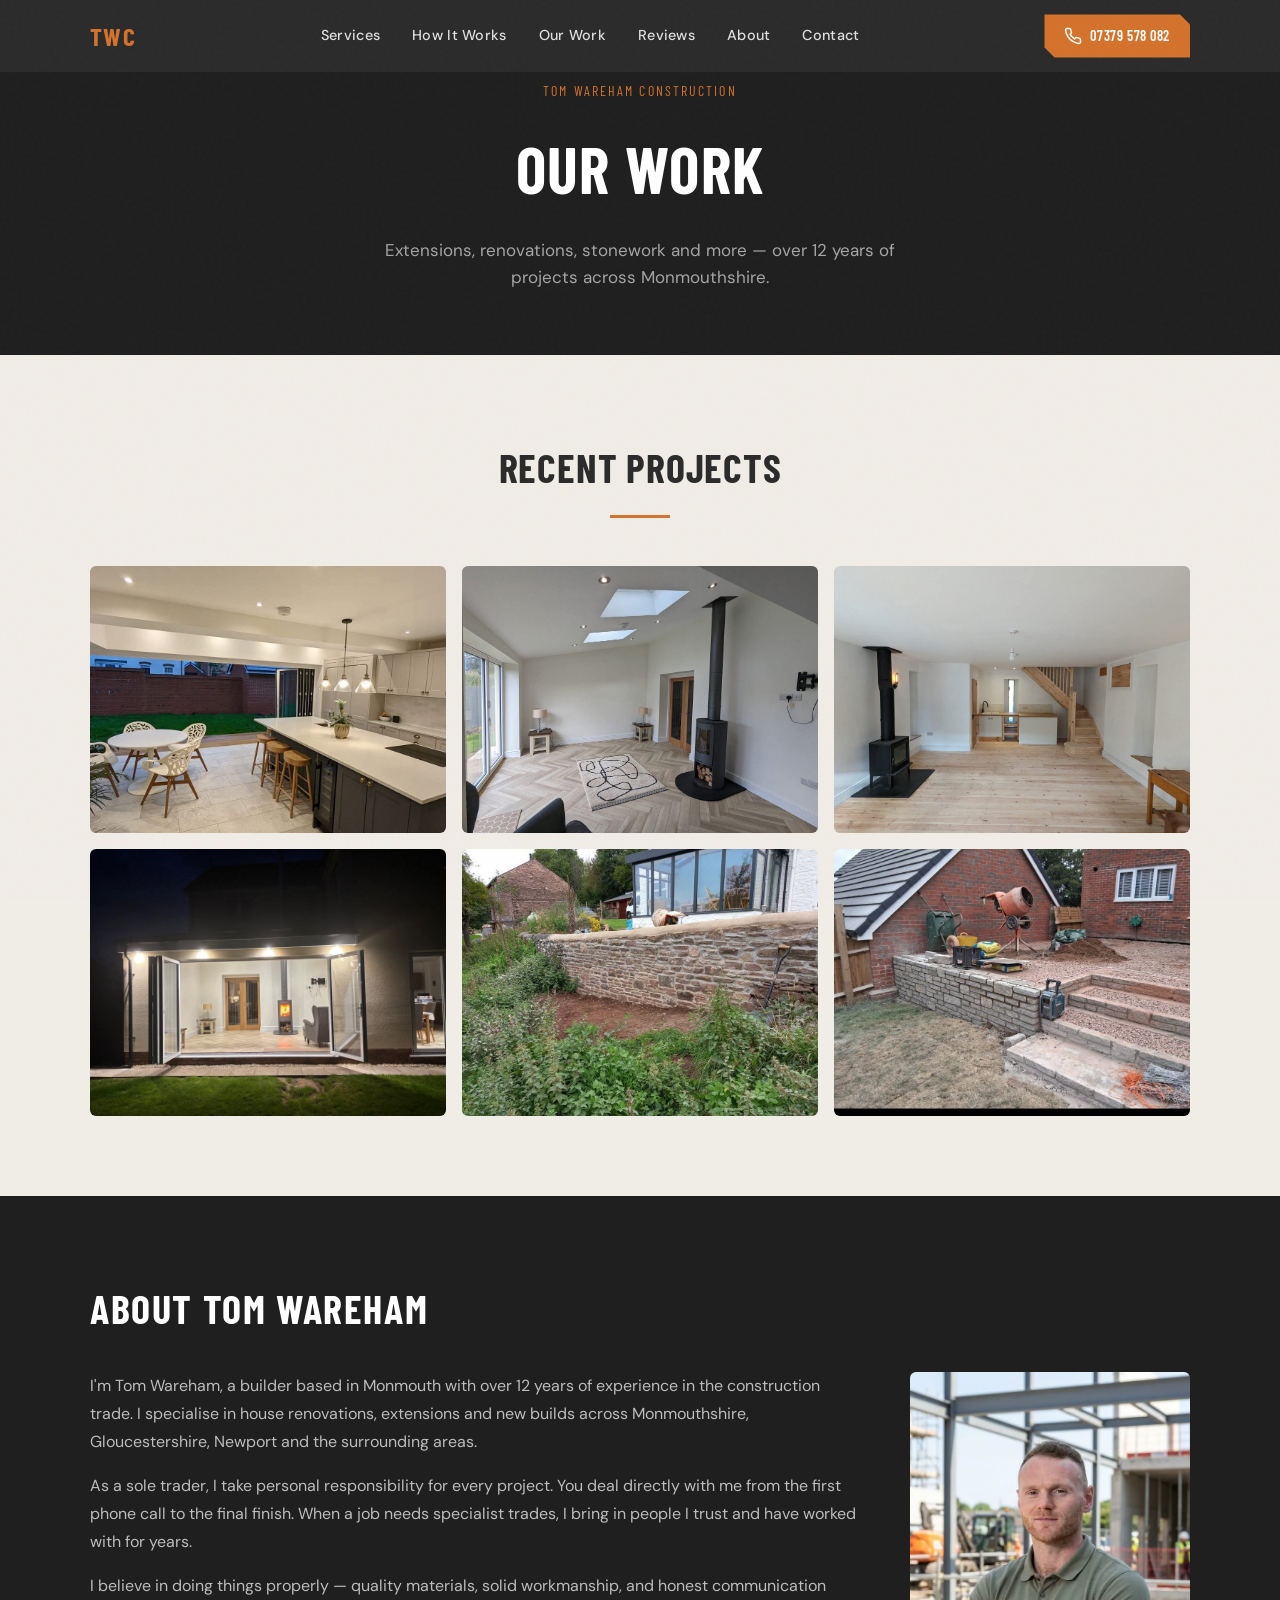
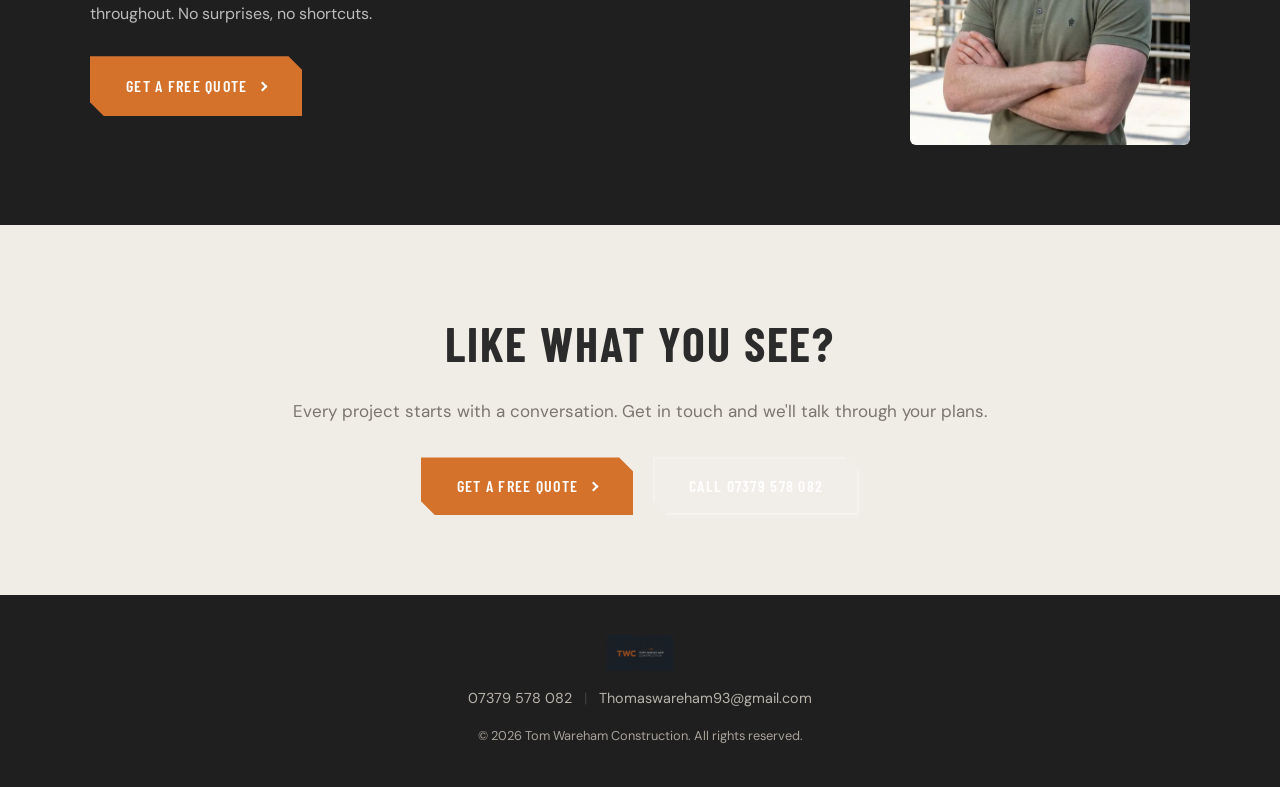
==== portfolio.html @ 6ec99a80 "Sync from monorepo: anchor scroll offset, WebP logo, portfolio + thanks pages Includes: - scroll-mar" ====
<!DOCTYPE html>
<html lang="en-GB">
<head>
    <meta charset="UTF-8">
    <meta name="viewport" content="width=device-width, initial-scale=1.0">
    <meta name="description" content="Portfolio of completed projects by Tom Wareham Construction — house extensions, renovations, stonework, tiling and more in Monmouthshire & Gloucestershire.">
    <title>Portfolio | Extensions & Renovations | Tom Wareham Construction</title>
    <link rel="icon" type="image/svg+xml" href="assets/images/favicon.svg" />

    <link rel="canonical" href="https://tomwarehamconstruction.co.uk/portfolio.html">

    <meta property="og:type" content="website">
    <meta property="og:title" content="Portfolio | Tom Wareham Construction — Builder in Monmouth">
    <meta property="og:description" content="House extensions, renovations, stonework and more. Based in Monmouth, covering Monmouthshire, Gloucestershire & Newport.">
    <meta property="og:image" content="https://tomwarehamconstruction.co.uk/assets/images/portfolio/kitchen-extension-bifolds.jpeg">
    <meta property="og:url" content="https://tomwarehamconstruction.co.uk/portfolio.html">
    <meta property="og:locale" content="en_GB">
    <meta property="og:site_name" content="Tom Wareham Construction">

    <meta name="twitter:card" content="summary_large_image">
    <meta name="twitter:title" content="Portfolio | Tom Wareham Construction — Builder in Monmouth">
    <meta name="twitter:description" content="House extensions, renovations, stonework and more across Monmouthshire & Gloucestershire.">
    <meta name="twitter:image" content="https://tomwarehamconstruction.co.uk/assets/images/portfolio/kitchen-extension-bifolds.jpeg">

    <script type="application/ld+json">
    {
        "@context": "https://schema.org",
        "@type": "GeneralContractor",
        "name": "Tom Wareham Construction",
        "url": "https://tomwarehamconstruction.co.uk",
        "telephone": "+447379578082",
        "address": {
            "@type": "PostalAddress",
            "addressLocality": "Monmouth",
            "addressRegion": "Wales",
            "addressCountry": "GB"
        }
    }
    </script>

    <link rel="preconnect" href="https://fonts.googleapis.com">
    <link rel="preconnect" href="https://fonts.gstatic.com" crossorigin>
    <link rel="preload" as="style" href="https://fonts.googleapis.com/css2?family=Barlow+Condensed:wght@600;700&family=DM+Sans:opsz,wght@9..40,400;9..40,500;9..40,600&display=swap">
    <link rel="stylesheet" href="https://fonts.googleapis.com/css2?family=Barlow+Condensed:wght@600;700&family=DM+Sans:opsz,wght@9..40,400;9..40,500;9..40,600&display=swap" media="print" onload="this.media='all'">
    <noscript><link rel="stylesheet" href="https://fonts.googleapis.com/css2?family=Barlow+Condensed:wght@600;700&family=DM+Sans:opsz,wght@9..40,400;9..40,500;9..40,600&display=swap"></noscript>

    <link rel="stylesheet" href="styles.css">
</head>
<body>

    <a href="#main" class="skip-link">Skip to content</a>

    <!-- ========== HEADER ========== -->
    <header class="site-header" id="top">
        <div class="container header-inner">
            <a href="index.html" class="logo">
                <span class="logo-text">TWC</span>
            </a>
            <nav class="main-nav" id="main-nav">
                <a href="index.html#services" class="nav-link">Services</a>
                <a href="index.html#how-it-works" class="nav-link">How It Works</a>
                <a href="index.html#our-work" class="nav-link">Our Work</a>
                <a href="index.html#reviews" class="nav-link">Reviews</a>
                <a href="index.html#about" class="nav-link">About</a>
                <a href="index.html#contact" class="nav-link">Contact</a>
            </nav>
            <a href="tel:07379578082" class="header-cta" aria-label="Call Tom Wareham on 07379 578 082">
                <svg class="phone-icon" viewBox="0 0 24 24" fill="none" stroke="currentColor" stroke-width="2" stroke-linecap="round" stroke-linejoin="round" aria-hidden="true"><path d="M22 16.92v3a2 2 0 0 1-2.18 2 19.79 19.79 0 0 1-8.63-3.07 19.5 19.5 0 0 1-6-6 19.79 19.79 0 0 1-3.07-8.67A2 2 0 0 1 4.11 2h3a2 2 0 0 1 2 1.72 12.84 12.84 0 0 0 .7 2.81 2 2 0 0 1-.45 2.11L8.09 9.91a16 16 0 0 0 6 6l1.27-1.27a2 2 0 0 1 2.11-.45 12.84 12.84 0 0 0 2.81.7A2 2 0 0 1 22 16.92z"/></svg>
                <span class="header-cta-text">07379 578 082</span>
            </a>
            <button class="menu-toggle" id="menu-toggle" aria-label="Open menu">
                <span></span>
                <span></span>
                <span></span>
            </button>
        </div>
    </header>

    <main id="main">

    <!-- ========== PAGE HERO ========== -->
    <section class="page-hero">
        <div class="container">
            <p class="page-hero-eyebrow">Tom Wareham Construction</p>
            <h1 class="page-hero-title">Our Work</h1>
            <p class="page-hero-sub">Extensions, renovations, stonework and more — over 12 years of projects across Monmouthshire.</p>
        </div>
    </section>

    <!-- ========== PROJECT GALLERY ========== -->
    <section class="portfolio-full">
        <div class="container">
            <h2 class="section-title reveal">Recent Projects</h2>
            <div class="portfolio-full-grid">

                <div class="portfolio-full-item reveal">
                    <img src="assets/images/portfolio/kitchen-extension-bifolds.jpeg" alt="Kitchen extension with bifold doors opening to garden" loading="lazy" width="960" height="948">
                </div>

                <div class="portfolio-full-item reveal">
                    <img src="assets/images/portfolio/extension-interior-skylights.jpeg" alt="Extension interior with skylights and log burner" loading="lazy" width="2048" height="1542">
                </div>

                <div class="portfolio-full-item reveal">
                    <img src="assets/images/portfolio/renovation-open-plan.jpeg" alt="Open plan renovation with oak staircase" loading="lazy" width="2048" height="1542">
                </div>

                <div class="portfolio-full-item reveal">
                    <img src="assets/images/portfolio/hero-extension-night.jpeg" alt="House extension at night" loading="lazy" width="1600" height="1200">
                </div>

                <div class="portfolio-full-item reveal">
                    <img src="assets/images/portfolio/stonework-wall.jpeg" alt="Traditional stone wall construction" loading="lazy" width="1000" height="750">
                </div>

                <div class="portfolio-full-item reveal">
                    <img src="assets/images/portfolio/masonry-blockwork.jpeg" alt="Masonry and blockwork construction" loading="lazy" width="945" height="1599">
                </div>

            </div>
        </div>
    </section>

    <!-- ========== ABOUT TOM ========== -->
    <section class="portfolio-about">
        <div class="container">
            <h2 class="reveal">About Tom Wareham</h2>
            <div class="portfolio-about-inner">
                <div class="portfolio-about-text reveal-left">
                    <p>I'm Tom Wareham, a builder based in Monmouth with over 12 years of experience in the construction trade. I specialise in house renovations, extensions and new builds across Monmouthshire, Gloucestershire, Newport and the surrounding areas.</p>
                    <p>As a sole trader, I take personal responsibility for every project. You deal directly with me from the first phone call to the final finish. When a job needs specialist trades, I bring in people I trust and have worked with for years.</p>
                    <p>I believe in doing things properly — quality materials, solid workmanship, and honest communication throughout. No surprises, no shortcuts.</p>
                    <p style="margin-top: 1.75rem;">
                        <a href="index.html#contact" class="btn btn-primary">Get a Free Quote</a>
                    </p>
                </div>
                <div class="portfolio-about-img reveal-right">
                    <picture><source srcset="assets/images/portfolio/tom-portrait-clean.webp" type="image/webp"><img src="assets/images/portfolio/tom-portrait-clean.jpg" alt="Tom Wareham, founder of Tom Wareham Construction" loading="lazy" width="640" height="827"></picture>
                </div>
            </div>
        </div>
    </section>

    <!-- ========== CTA ========== -->
    <section class="portfolio-cta">
        <div class="container">
            <h2 class="reveal">Like What You See?</h2>
            <p class="reveal">Every project starts with a conversation. Get in touch and we'll talk through your plans.</p>
            <div class="reveal">
                <a href="index.html#contact" class="btn btn-primary">Get a Free Quote</a>
                <a href="tel:07379578082" class="btn btn-outline" style="margin-left: 1rem;">Call 07379 578 082</a>
            </div>
        </div>
    </section>

    </main>

    <!-- ========== FOOTER ========== -->
    <footer class="site-footer">
        <div class="container footer-inner">
            <picture><source srcset="assets/images/logo-wide-1.webp" type="image/webp"><img src="assets/images/logo-wide-1.png" alt="Tom Wareham Construction" class="footer-logo" width="600" height="327" loading="lazy"></picture>
            <div class="footer-contact">
                <a href="tel:07379578082">07379 578 082</a>
                <span class="footer-sep">|</span>
                <a href="mailto:Thomaswareham93@gmail.com">Thomaswareham93@gmail.com</a>
            </div>
            <p class="footer-copy">&copy; 2026 Tom Wareham Construction. All rights reserved.</p>
        </div>
    </footer>

    <script>
        // Mobile menu toggle
        const menuToggle = document.getElementById('menu-toggle');
        const mainNav = document.getElementById('main-nav');

        menuToggle.addEventListener('click', () => {
            menuToggle.classList.toggle('active');
            mainNav.classList.toggle('open');
        });

        mainNav.querySelectorAll('.nav-link').forEach(link => {
            link.addEventListener('click', () => {
                menuToggle.classList.remove('active');
                mainNav.classList.remove('open');
            });
        });

        // Sticky header shadow on scroll
        const header = document.querySelector('.site-header');
        window.addEventListener('scroll', () => {
            header.classList.toggle('scrolled', window.scrollY > 10);
        });

        // Scroll-reveal
        (function () {
            ['.portfolio-full-grid'].forEach(function (sel) {
                var grid = document.querySelector(sel);
                if (!grid) return;
                grid.querySelectorAll('.reveal').forEach(function (el, i) {
                    var delay = (i * 0.08) + 's';
                    el.style.transitionDelay = delay;
                    el.dataset.delay = delay;
                });
            });

            var revealObserver = new IntersectionObserver(function (entries) {
                entries.forEach(function (entry) {
                    if (entry.isIntersecting) {
                        if (entry.target.dataset.delay) entry.target.style.transitionDelay = entry.target.dataset.delay;
                        entry.target.classList.add('in-view');
                    } else {
                        entry.target.classList.remove('in-view');
                        entry.target.style.transitionDelay = '';
                    }
                });
            }, { threshold: 0.1 });

            document.querySelectorAll('.reveal, .reveal-left, .reveal-right').forEach(function (el) {
                revealObserver.observe(el);
            });
        })();
    </script>

</body>
</html>
---- styles.css ----
/* ============================================
   Tom Wareham Construction
   Distinct from Monnow Eco Plumb — construction feel
   Warm concrete + charcoal + bold orange accent
   Fonts: Barlow Condensed (headings), DM Sans (body)
   ============================================ */

/* ---------- Reset & Base ---------- */
*, *::before, *::after {
    margin: 0;
    padding: 0;
    box-sizing: border-box;
}

:root {
    --charcoal: #2b2b2b;
    --charcoal-dark: #1f1f1f;
    --orange: #d4722c;
    --orange-hover: #e0833d;
    --orange-light: rgba(212, 114, 44, 0.08);
    --white: #ffffff;
    --warm-bg: #f0ece6;
    --concrete: #e2ddd5;
    --text: #2b2b2b;
    --text-light: #b8b3ab;
    --text-muted: #7a756d;
    --font-heading: 'Barlow Condensed', sans-serif;
    --font-body: 'DM Sans', sans-serif;
}

html {
    scroll-behavior: smooth;
}

/* Offset anchor scroll for fixed header */
section[id] {
    scroll-margin-top: 72px;
}
@media (max-width: 680px) {
    section[id] { scroll-margin-top: 64px; }
}

/* Skip link */
.skip-link {
    position: absolute;
    top: -100px;
    left: 20px;
    background: var(--orange);
    color: var(--white);
    padding: 8px 16px;
    font-family: var(--font-heading);
    font-size: 0.85rem;
    letter-spacing: 0.05em;
    text-transform: uppercase;
    z-index: 9999;
    transition: top 0.2s;
}

.skip-link:focus {
    top: 20px;
}

/* Grain overlay */
body::after {
    content: '';
    position: fixed;
    inset: 0;
    background-image: url("data:image/svg+xml,%3Csvg viewBox='0 0 256 256' xmlns='http://www.w3.org/2000/svg'%3E%3Cfilter id='noise'%3E%3CfeTurbulence type='fractalNoise' baseFrequency='0.9' numOctaves='4' stitchTiles='stitch'/%3E%3C/filter%3E%3Crect width='100%25' height='100%25' filter='url(%23noise)'/%3E%3C/svg%3E");
    opacity: 0.02;
    pointer-events: none;
    z-index: 9998;
}

/* Focus ring */
:focus-visible {
    outline: 2px solid var(--orange);
    outline-offset: 3px;
}

/* Hero entrance animation */
@keyframes fadeUp {
    from { opacity: 0; transform: translateY(20px); }
    to   { opacity: 1; transform: translateY(0); }
}

.hero-logo     { animation: fadeUp 0.6s ease both; animation-delay: 0.1s; }
.hero h1       { animation: fadeUp 0.6s ease both; animation-delay: 0.25s; }
.hero-sub      { animation: fadeUp 0.6s ease both; animation-delay: 0.4s; }
.hero-ctas     { animation: fadeUp 0.6s ease both; animation-delay: 0.55s; }

/* Scroll-reveal */
.reveal,
.reveal-left,
.reveal-right {
    transition: opacity 0.55s ease, transform 0.55s ease;
}

.reveal        { opacity: 0; transform: translateY(28px); }
.reveal-left   { opacity: 0; transform: translateX(-36px); }
.reveal-right  { opacity: 0; transform: translateX(36px); }

.reveal.in-view,
.reveal-left.in-view,
.reveal-right.in-view {
    opacity: 1;
    transform: none;
}

@media (prefers-reduced-motion: reduce) {
    .reveal, .reveal-left, .reveal-right {
        opacity: 1 !important;
        transform: none !important;
        transition: none !important;
    }
}

body {
    font-family: var(--font-body);
    font-size: 16px;
    line-height: 1.6;
    color: var(--text);
    background: var(--white);
    -webkit-font-smoothing: antialiased;
}

img {
    max-width: 100%;
    height: auto;
    display: block;
}

a {
    color: inherit;
    text-decoration: none;
}

.container {
    max-width: 1140px;
    margin: 0 auto;
    padding: 0 20px;
}

/* ---------- Header ---------- */
.site-header {
    position: fixed;
    top: 0;
    left: 0;
    right: 0;
    z-index: 1000;
    background: var(--charcoal);
    transition: box-shadow 0.3s ease;
}

.site-header.scrolled {
    box-shadow: 0 2px 20px rgba(0, 0, 0, 0.4);
}

.header-inner {
    display: flex;
    align-items: center;
    justify-content: space-between;
    height: 72px;
}

.logo-text {
    font-family: var(--font-heading);
    font-size: 1.6rem;
    font-weight: 700;
    color: var(--orange);
    letter-spacing: 0.05em;
    text-transform: uppercase;
}

.main-nav {
    display: flex;
    gap: 32px;
}

.nav-link {
    font-family: var(--font-body);
    font-size: 0.9rem;
    font-weight: 500;
    color: rgba(255, 255, 255, 0.85);
    letter-spacing: 0.02em;
    transition: color 0.2s ease;
}

.nav-link:hover {
    color: var(--orange);
}

.header-cta {
    display: flex;
    align-items: center;
    gap: 8px;
    background: var(--orange);
    color: var(--white);
    padding: 10px 20px;
    font-family: var(--font-heading);
    font-weight: 600;
    font-size: 0.9rem;
    letter-spacing: 0.04em;
    text-transform: uppercase;
    clip-path: polygon(0 0, calc(100% - 10px) 0, 100% 10px, 100% 100%, 10px 100%, 0 calc(100% - 10px));
    transition: background 0.2s ease;
}

.header-cta:hover {
    background: var(--orange-hover);
}

.phone-icon {
    width: 18px;
    height: 18px;
}

.menu-toggle {
    display: none;
    background: none;
    border: none;
    cursor: pointer;
    padding: 8px;
    flex-direction: column;
    gap: 5px;
}

.menu-toggle span {
    display: block;
    width: 24px;
    height: 2px;
    background: var(--white);
    border-radius: 2px;
    transition: all 0.3s ease;
}

.menu-toggle.active span:nth-child(1) {
    transform: rotate(45deg) translate(5px, 5px);
}

.menu-toggle.active span:nth-child(2) {
    opacity: 0;
}

.menu-toggle.active span:nth-child(3) {
    transform: rotate(-45deg) translate(5px, -5px);
}

/* ---------- Hero ---------- */
.hero {
    position: relative;
    min-height: 100dvh;
    display: flex;
    align-items: center;
    background: var(--charcoal);
    background-size: cover;
    background-position: center;
    background-repeat: no-repeat;
    overflow: visible;
    padding: 120px 0 140px;
}

/* Diagonal concrete texture effect */
.hero::before {
    content: '';
    position: absolute;
    inset: 0;
    background-image:
        linear-gradient(135deg, rgba(212, 114, 44, 0.04) 25%, transparent 25%),
        linear-gradient(225deg, rgba(212, 114, 44, 0.03) 25%, transparent 25%),
        repeating-linear-gradient(
            45deg,
            transparent,
            transparent 80px,
            rgba(255, 255, 255, 0.008) 80px,
            rgba(255, 255, 255, 0.008) 81px
        );
    pointer-events: none;
}

/* Angled bottom edge */
.hero::after {
    content: '';
    position: absolute;
    bottom: -1px;
    left: 0;
    right: 0;
    height: 100px;
    background: var(--warm-bg);
    clip-path: polygon(0 100%, 100% 100%, 100% 0);
    z-index: 2;
}

.hero-overlay {
    position: absolute;
    inset: 0;
    background: linear-gradient(160deg, rgba(43, 43, 43, 0.88) 0%, rgba(43, 43, 43, 0.7) 100%);
    z-index: 1;
}

.hero-content {
    position: relative;
    z-index: 3;
    width: 100%;
    text-align: center;
    padding-bottom: 0;
}

.hero-logo {
    width: 500px;
    max-width: 90%;
    height: auto;
    margin: 0 auto 0;
}

.hero h1 {
    font-family: var(--font-heading);
    font-size: clamp(2.5rem, 6vw, 4.2rem);
    font-weight: 700;
    color: var(--white);
    line-height: 1.05;
    text-transform: uppercase;
    letter-spacing: -0.01em;
    margin-bottom: 2px;
    text-wrap: balance;
}

.hero-sub {
    font-size: clamp(1rem, 2.5vw, 1.25rem);
    color: var(--text-light);
    margin-bottom: 20px;
    line-height: 1.5;
}

.hero-ctas {
    display: flex;
    gap: 16px;
    flex-wrap: wrap;
    justify-content: center;
    position: relative;
    z-index: 4;
}

/* ---------- Buttons ---------- */
.btn {
    display: inline-flex;
    align-items: center;
    justify-content: center;
    gap: 10px;
    padding: 16px 36px;
    border: none;
    font-family: var(--font-heading);
    font-size: 1rem;
    font-weight: 600;
    text-transform: uppercase;
    letter-spacing: 0.08em;
    cursor: pointer;
    transition: all 0.25s ease;
    position: relative;
    /* Angled cut corner — industrial/construction feel */
    clip-path: polygon(0 0, calc(100% - 14px) 0, 100% 14px, 100% 100%, 14px 100%, 0 calc(100% - 14px));
}

.btn-primary {
    background: var(--orange);
    color: var(--white);
}

.btn-primary:hover {
    background: var(--orange-hover);
    transform: translateY(-2px);
    box-shadow: 0 6px 20px rgba(212, 114, 44, 0.35);
}

.btn-primary:active {
    transform: scale(0.98) translateY(1px);
    box-shadow: none;
}

.btn-outline {
    background: rgba(255, 255, 255, 0.06);
    color: var(--white);
    box-shadow: inset 0 0 0 2px rgba(255, 255, 255, 0.3);
}

.btn-outline:hover {
    background: rgba(255, 255, 255, 0.12);
    box-shadow: inset 0 0 0 2px rgba(255, 255, 255, 0.6);
}

.btn-full {
    width: 100%;
}

/* Arrow icon after primary buttons */
.btn-primary::after {
    content: '';
    display: inline-block;
    width: 7px;
    height: 7px;
    border-top: 2px solid var(--white);
    border-right: 2px solid var(--white);
    transform: rotate(45deg);
    margin-left: 2px;
}

/* ---------- Section Titles ---------- */
.section-title {
    font-family: var(--font-heading);
    font-size: clamp(1.8rem, 4vw, 2.5rem);
    font-weight: 700;
    text-transform: uppercase;
    letter-spacing: 0.02em;
    text-align: center;
    margin-bottom: 48px;
    color: var(--charcoal);
    text-wrap: balance;
}

.section-title--light {
    color: var(--white);
}

/* Orange underline accent on section titles */
.section-title::after {
    content: '';
    display: block;
    width: 60px;
    height: 3px;
    background: var(--orange);
    margin: 16px auto 0;
}

/* ---------- Services ---------- */
.services {
    padding: 96px 0;
    background: var(--warm-bg);
}

.services-grid {
    display: grid;
    grid-template-columns: repeat(2, 1fr);
    gap: 24px;
}

.service-card:first-child {
    grid-column: 1 / -1;
    display: flex;
    align-items: center;
    gap: 32px;
    text-align: left;
    padding: 40px;
}

.service-card:first-child .service-icon {
    width: 72px;
    height: 72px;
    flex-shrink: 0;
    margin: 0;
}

.service-card {
    background: var(--white);
    padding: 36px 28px;
    border-radius: 2px;
    text-align: center;
    transition: transform 0.2s ease, box-shadow 0.2s ease;
    border-bottom: 3px solid transparent;
}

.service-card:hover {
    transform: translateY(-4px);
    box-shadow: 0 12px 32px rgba(0, 0, 0, 0.06);
    border-bottom-color: var(--orange);
}

.service-icon {
    width: 52px;
    height: 52px;
    margin: 0 auto 20px;
    color: var(--orange);
}

.service-icon svg {
    width: 100%;
    height: 100%;
}

.service-card h3 {
    font-family: var(--font-heading);
    font-size: 1.25rem;
    font-weight: 700;
    text-transform: uppercase;
    letter-spacing: 0.02em;
    color: var(--charcoal);
    margin-bottom: 10px;
}

.service-card p {
    font-size: 0.95rem;
    color: var(--text-muted);
    line-height: 1.5;
}

/* ---------- Why TWC ---------- */
.why-twc {
    padding: 96px 0;
    background: var(--charcoal);
    position: relative;
}

/* Angled top edge */
.why-twc::before {
    content: '';
    position: absolute;
    top: -1px;
    left: 0;
    right: 0;
    height: 60px;
    background: var(--warm-bg);
    clip-path: polygon(0 0, 100% 0, 0 100%);
}

.features-grid {
    display: grid;
    grid-template-columns: repeat(3, 1fr);
    gap: 40px;
}

.feature {
    text-align: center;
    color: var(--white);
}

.feature-number {
    font-family: var(--font-heading);
    font-size: 3.5rem;
    font-weight: 700;
    color: var(--orange);
    line-height: 1;
    margin-bottom: 12px;
    font-variant-numeric: tabular-nums;
}

.feature-icon {
    width: 52px;
    height: 52px;
    margin: 0 auto 12px;
    color: var(--orange);
}

.feature-icon svg {
    width: 100%;
    height: 100%;
}

.feature h3 {
    font-family: var(--font-heading);
    font-size: 1.3rem;
    font-weight: 700;
    text-transform: uppercase;
    letter-spacing: 0.02em;
    margin-bottom: 12px;
}

.feature p {
    font-size: 0.95rem;
    color: var(--text-light);
    line-height: 1.6;
    max-width: 320px;
    margin: 0 auto;
}

/* ---------- How It Works ---------- */
.how-it-works {
    padding: 96px 0;
    background: var(--white);
}

.steps {
    display: flex;
    align-items: flex-start;
    justify-content: center;
    gap: 0;
}

.step {
    flex: 1;
    max-width: 300px;
    text-align: center;
    padding: 0 20px;
}

.step-number {
    width: 56px;
    height: 56px;
    border-radius: 50%;
    background: var(--orange);
    color: var(--white);
    font-family: var(--font-heading);
    font-size: 1.5rem;
    font-weight: 700;
    display: flex;
    align-items: center;
    justify-content: center;
    margin: 0 auto 20px;
}

.step h3 {
    font-family: var(--font-heading);
    font-size: 1.2rem;
    font-weight: 700;
    text-transform: uppercase;
    letter-spacing: 0.02em;
    color: var(--charcoal);
    margin-bottom: 10px;
}

.step p {
    font-size: 0.95rem;
    color: var(--text-muted);
    line-height: 1.5;
}

.step-connector {
    width: 60px;
    height: 2px;
    background: var(--concrete);
    margin-top: 28px;
    flex-shrink: 0;
}

/* ---------- Reviews ---------- */
.reviews {
    padding: 96px 0;
    background: var(--warm-bg);
}

.reviews-header {
    text-align: center;
    margin-bottom: 48px;
}

.reviews-rating {
    display: flex;
    align-items: center;
    justify-content: center;
    gap: 16px;
    flex-wrap: wrap;
}

.rating-score {
    font-family: var(--font-heading);
    font-size: 3rem;
    font-weight: 700;
    color: var(--charcoal);
    line-height: 1;
    font-variant-numeric: tabular-nums;
}

.stars {
    font-size: 1.8rem;
    color: var(--orange);
    letter-spacing: 2px;
}

.rating-count {
    font-size: 0.9rem;
    color: var(--text-muted);
    width: 100%;
}

.reviews-grid {
    display: grid;
    grid-template-columns: repeat(3, 1fr);
    gap: 20px;
    margin-bottom: 40px;
}

.review-card {
    background: var(--white);
    padding: 32px 28px;
    border-radius: 2px;
    border-bottom: 3px solid transparent;
    transition: border-color 0.2s ease;
}

.review-card:hover {
    border-bottom-color: var(--orange);
}

.review-stars {
    color: var(--orange);
    font-size: 1.1rem;
    letter-spacing: 2px;
    margin-bottom: 16px;
}

.review-text {
    font-size: 0.95rem;
    line-height: 1.6;
    color: var(--text);
    margin-bottom: 20px;
    font-style: italic;
}

.review-author {
    display: flex;
    flex-direction: column;
    gap: 2px;
}

.review-author strong {
    font-size: 0.9rem;
    color: var(--charcoal);
}

.review-author span {
    font-size: 0.8rem;
    color: var(--text-muted);
}

.reviews-cta {
    text-align: center;
}

/* ---------- Our Work ---------- */
.our-work {
    padding: 96px 0;
    background: var(--charcoal);
    position: relative;
}

.our-work::before {
    content: '';
    position: absolute;
    top: -1px;
    left: 0;
    right: 0;
    height: 60px;
    background: var(--white);
    clip-path: polygon(0 0, 100% 0, 0 100%);
}

.work-grid {
    display: grid;
    grid-template-columns: repeat(2, 1fr);
    gap: 16px;
}

.work-item {
    display: block;
    overflow: hidden;
    border-radius: 2px;
    aspect-ratio: 4 / 3;
}

.work-item img {
    width: 100%;
    height: 100%;
    object-fit: cover;
    transition: transform 0.4s ease, filter 0.4s ease;
}

.work-item:hover img {
    transform: scale(1.05);
    filter: brightness(1.1);
}

/* ---------- About ---------- */
.about {
    padding: 96px 0;
    background: var(--warm-bg);
}

.about-inner {
    display: grid;
    grid-template-columns: 1fr 1fr;
    gap: 60px;
    align-items: center;
}

.about-text p {
    font-size: 1.05rem;
    line-height: 1.7;
    margin-bottom: 20px;
    color: var(--text);
}

.about-text p:last-child {
    margin-bottom: 0;
}

.about-img {
    width: 100%;
    border-radius: 2px;
}

/* ---------- Contact ---------- */
.contact {
    padding: 96px 0;
    background: var(--charcoal);
    position: relative;
}

/* Angled top edge */
.contact::before {
    content: '';
    position: absolute;
    top: -1px;
    left: 0;
    right: 0;
    height: 60px;
    background: var(--warm-bg);
    clip-path: polygon(0 0, 100% 0, 100% 100%);
}

.contact-inner {
    display: grid;
    grid-template-columns: 1fr 1fr;
    gap: 60px;
}

.contact-form {
    display: flex;
    flex-direction: column;
    gap: 20px;
}

.form-group {
    display: flex;
    flex-direction: column;
    gap: 6px;
}

.form-required-note {
    font-size: 0.8rem;
    color: var(--text-light);
    margin-bottom: 4px;
}

.form-req {
    color: var(--orange);
    font-weight: 700;
}

.form-group label {
    font-size: 0.85rem;
    font-weight: 600;
    color: var(--text-light);
    text-transform: uppercase;
    letter-spacing: 0.05em;
}

.form-group input,
.form-group textarea {
    background: rgba(255, 255, 255, 0.06);
    border: 1px solid rgba(255, 255, 255, 0.12);
    border-radius: 2px;
    padding: 14px 16px;
    font-family: var(--font-body);
    font-size: 1rem;
    color: var(--white);
    transition: border-color 0.2s ease, background 0.2s ease;
}

.form-group input::placeholder,
.form-group textarea::placeholder {
    color: rgba(255, 255, 255, 0.25);
}

.form-group input:focus,
.form-group textarea:focus {
    outline: none;
    border-color: var(--orange);
    background: rgba(255, 255, 255, 0.1);
}

.form-group textarea {
    resize: vertical;
    min-height: 120px;
}

.contact-details {
    color: var(--white);
}

.contact-details h3 {
    font-family: var(--font-heading);
    font-size: 1.4rem;
    font-weight: 700;
    text-transform: uppercase;
    letter-spacing: 0.02em;
    margin-bottom: 28px;
}

.contact-item {
    display: flex;
    align-items: flex-start;
    gap: 14px;
    margin-bottom: 24px;
}

.contact-item svg {
    width: 22px;
    height: 22px;
    flex-shrink: 0;
    color: var(--orange);
    margin-top: 2px;
}

.contact-item a,
.contact-item span {
    font-size: 1rem;
    color: var(--text-light);
    line-height: 1.5;
    transition: color 0.2s ease;
}

.contact-item a:hover {
    color: var(--orange);
}

.contact-cta {
    margin-top: 40px;
    padding-top: 32px;
    border-top: 1px solid rgba(255, 255, 255, 0.08);
}

.contact-cta p {
    color: var(--text-light);
    margin-bottom: 20px;
    font-size: 0.95rem;
}

/* ---------- Footer ---------- */
.site-footer {
    background: var(--charcoal-dark);
    padding: 40px 0;
    text-align: center;
}

.footer-inner {
    display: flex;
    flex-direction: column;
    align-items: center;
    gap: 16px;
}

.footer-logo {
    height: 36px;
    width: auto;
    opacity: 0.6;
}

.footer-contact {
    display: flex;
    align-items: center;
    gap: 12px;
    font-size: 0.9rem;
}

.footer-contact a {
    color: var(--text-light);
    transition: color 0.2s ease;
}

.footer-contact a:hover {
    color: var(--orange);
}

.footer-sep {
    color: rgba(255, 255, 255, 0.15);
}

.footer-copy {
    font-size: 0.8rem;
    color: #a8a39b;
}

/* ============================================
   PORTFOLIO PAGE
   ============================================ */
.page-hero {
    background: var(--charcoal-dark);
    padding: 5rem 0 4rem;
    text-align: center;
}

.page-hero-eyebrow {
    font-family: var(--font-heading);
    font-size: 0.875rem;
    letter-spacing: 0.15em;
    text-transform: uppercase;
    color: var(--orange);
    margin-bottom: 1rem;
}

.page-hero-title {
    font-family: var(--font-heading);
    font-size: clamp(2.5rem, 6vw, 4rem);
    font-weight: 700;
    color: var(--white);
    letter-spacing: 0.02em;
    text-transform: uppercase;
    margin-bottom: 1rem;
    text-wrap: balance;
}

.page-hero-sub {
    color: rgba(255, 255, 255, 0.6);
    font-size: 1.0625rem;
    max-width: 520px;
    margin: 0 auto;
}

.portfolio-full {
    padding: 5rem 0;
    background: var(--warm-bg);
}

.portfolio-full-grid {
    display: grid;
    gap: 1rem;
    grid-template-columns: repeat(3, 1fr);
    margin-top: 2.5rem;
}

.portfolio-full-item {
    border-radius: 6px;
    overflow: hidden;
    aspect-ratio: 4 / 3;
}

.portfolio-full-item img {
    width: 100%;
    height: 100%;
    object-fit: cover;
    display: block;
    transition: transform 0.4s ease;
}

.portfolio-full-item:hover img { transform: scale(1.04); }

.portfolio-about {
    padding: 5rem 0;
    background: var(--charcoal-dark);
}

.portfolio-about h2 {
    font-family: var(--font-heading);
    font-size: clamp(1.8rem, 4vw, 2.5rem);
    font-weight: 700;
    letter-spacing: 0.04em;
    text-transform: uppercase;
    color: var(--white);
    margin-bottom: 2rem;
    text-wrap: balance;
}

.portfolio-about-inner {
    display: grid;
    gap: 3rem;
    grid-template-columns: 1fr auto;
    align-items: start;
}

.portfolio-about-text p {
    color: rgba(255, 255, 255, 0.7);
    font-size: 1rem;
    line-height: 1.75;
    margin-bottom: 1rem;
}

.portfolio-about-text p:last-child { margin-bottom: 0; }

.portfolio-about-img {
    border-radius: 6px;
    overflow: hidden;
    aspect-ratio: 3 / 4;
    width: 280px;
    flex-shrink: 0;
}

.portfolio-about-img img {
    width: 100%;
    height: 100%;
    object-fit: cover;
    object-position: top;
    display: block;
}

.portfolio-cta {
    padding: 5rem 0;
    background: var(--warm-bg);
    text-align: center;
}

.portfolio-cta h2 {
    font-family: var(--font-heading);
    font-size: clamp(2rem, 5vw, 3rem);
    font-weight: 700;
    letter-spacing: 0.04em;
    text-transform: uppercase;
    color: var(--charcoal);
    margin-bottom: 1rem;
    text-wrap: balance;
}

.portfolio-cta p {
    color: var(--text-muted);
    font-size: 1.0625rem;
    margin-bottom: 2rem;
}

/* ============================================
   RESPONSIVE
   ============================================ */

/* Tablet */
@media (max-width: 900px) {
    .services-grid {
        grid-template-columns: repeat(2, 1fr);
    }

    .features-grid {
        grid-template-columns: repeat(3, 1fr);
        gap: 24px;
    }

    .reviews-grid {
        grid-template-columns: repeat(2, 1fr);
    }

    .about-inner {
        grid-template-columns: 1fr;
        gap: 40px;
    }

    .about-photo {
        max-width: 340px;
        margin: 0 auto;
    }

    .contact-inner {
        grid-template-columns: 1fr;
        gap: 48px;
    }

    .portfolio-full-grid { grid-template-columns: repeat(2, 1fr); }
    .portfolio-about-inner { grid-template-columns: 1fr; }
    .portfolio-about-img { width: 100%; max-width: 340px; margin: 0 auto; }
}

/* Mobile */
@media (max-width: 680px) {
    .header-inner {
        height: 64px;
    }

    .main-nav {
        display: none;
        position: absolute;
        top: 64px;
        left: 0;
        right: 0;
        background: var(--charcoal);
        flex-direction: column;
        padding: 16px 20px 24px;
        gap: 0;
        border-top: 1px solid rgba(255, 255, 255, 0.08);
        box-shadow: 0 8px 24px rgba(0, 0, 0, 0.4);
    }

    .main-nav.open {
        display: flex;
    }

    .nav-link {
        padding: 12px 0;
        border-bottom: 1px solid rgba(255, 255, 255, 0.05);
        font-size: 1rem;
    }

    .nav-link:last-child {
        border-bottom: none;
    }

    .header-cta-text {
        display: none;
    }

    .header-cta {
        padding: 10px;
        border-radius: 50%;
        clip-path: none;
    }

    .menu-toggle {
        display: flex;
    }

    .hero {
        min-height: auto;
        padding: 100px 0 120px;
    }

    .hero::after {
        height: 40px;
    }

    .hero-logo {
        width: 280px;
        margin-bottom: 0;
    }

    .hero-content {
        padding: 0;
    }

    .hero-ctas {
        flex-direction: row;
        justify-content: center;
    }

    .hero-ctas .btn {
        padding: 10px 20px;
        font-size: 0.8rem;
    }

    .services {
        padding: 64px 0;
    }

    .services-grid {
        grid-template-columns: 1fr;
        gap: 16px;
    }

    .service-card:first-child {
        flex-direction: column;
        text-align: center;
        gap: 16px;
        padding: 28px 24px;
    }

    .service-card:first-child .service-icon {
        margin: 0 auto;
    }

    .service-card {
        padding: 28px 24px;
    }

    .why-twc {
        padding: 64px 0;
    }

    .why-twc::before {
        height: 30px;
    }

    .features-grid {
        grid-template-columns: 1fr;
        gap: 40px;
    }

    .how-it-works {
        padding: 64px 0;
    }

    .steps {
        flex-direction: column;
        align-items: center;
    }

    .step {
        max-width: 100%;
    }

    .step-connector {
        width: 2px;
        height: 40px;
        margin: 0;
    }

    .reviews {
        padding: 64px 0;
    }

    .reviews-grid {
        grid-template-columns: 1fr;
        gap: 16px;
    }

    .our-work {
        padding: 64px 0;
    }

    .our-work::before {
        height: 30px;
    }

    .work-grid {
        grid-template-columns: 1fr;
        gap: 12px;
    }

    .about {
        padding: 64px 0;
    }

    .contact {
        padding: 64px 0;
    }

    .contact::before {
        height: 30px;
    }

    .section-title {
        margin-bottom: 36px;
    }

    .portfolio-full-grid { grid-template-columns: 1fr; }
}

/* Small mobile (375px) */
@media (max-width: 400px) {
    .container {
        padding: 0 16px;
    }

    .hero h1 {
        font-size: 2.2rem;
    }

    .hero-logo {
        width: 240px;
    }

    .service-card {
        padding: 24px 20px;
    }

    .feature-number {
        font-size: 3rem;
    }

    .footer-contact {
        flex-direction: column;
        gap: 6px;
    }

    .footer-sep {
        display: none;
    }

    .contact-item a,
    .contact-item span {
        font-size: 0.9rem;
        word-break: break-word;
    }
}

/* === FAQ === */
.faq-section { background: var(--warm-bg); padding: 5rem 1.5rem; }
.faq-section .section-title { margin-bottom: 2rem; }
.faq-list { max-width: 800px; margin: 0 auto; display: flex; flex-direction: column; gap: 0.75rem; }
.faq-item { border: 1px solid var(--concrete); border-radius: 4px; background: var(--white); overflow: hidden; }
.faq-question {
    display: flex; justify-content: space-between; align-items: center;
    padding: 1rem 1.25rem; cursor: pointer; font-weight: 600;
    font-size: 1rem; color: var(--charcoal); list-style: none; gap: 1rem;
    font-family: var(--font-body);
}
.faq-question::-webkit-details-marker { display: none; }
.faq-question::after { content: '+'; font-size: 1.5rem; color: var(--orange); flex-shrink: 0; line-height: 1; }
details[open] .faq-question::after { content: '−'; }
.faq-answer { padding: 0 1.25rem 1rem; color: var(--text-muted); font-size: 0.95rem; line-height: 1.7; }
.faq-answer p { margin: 0; }
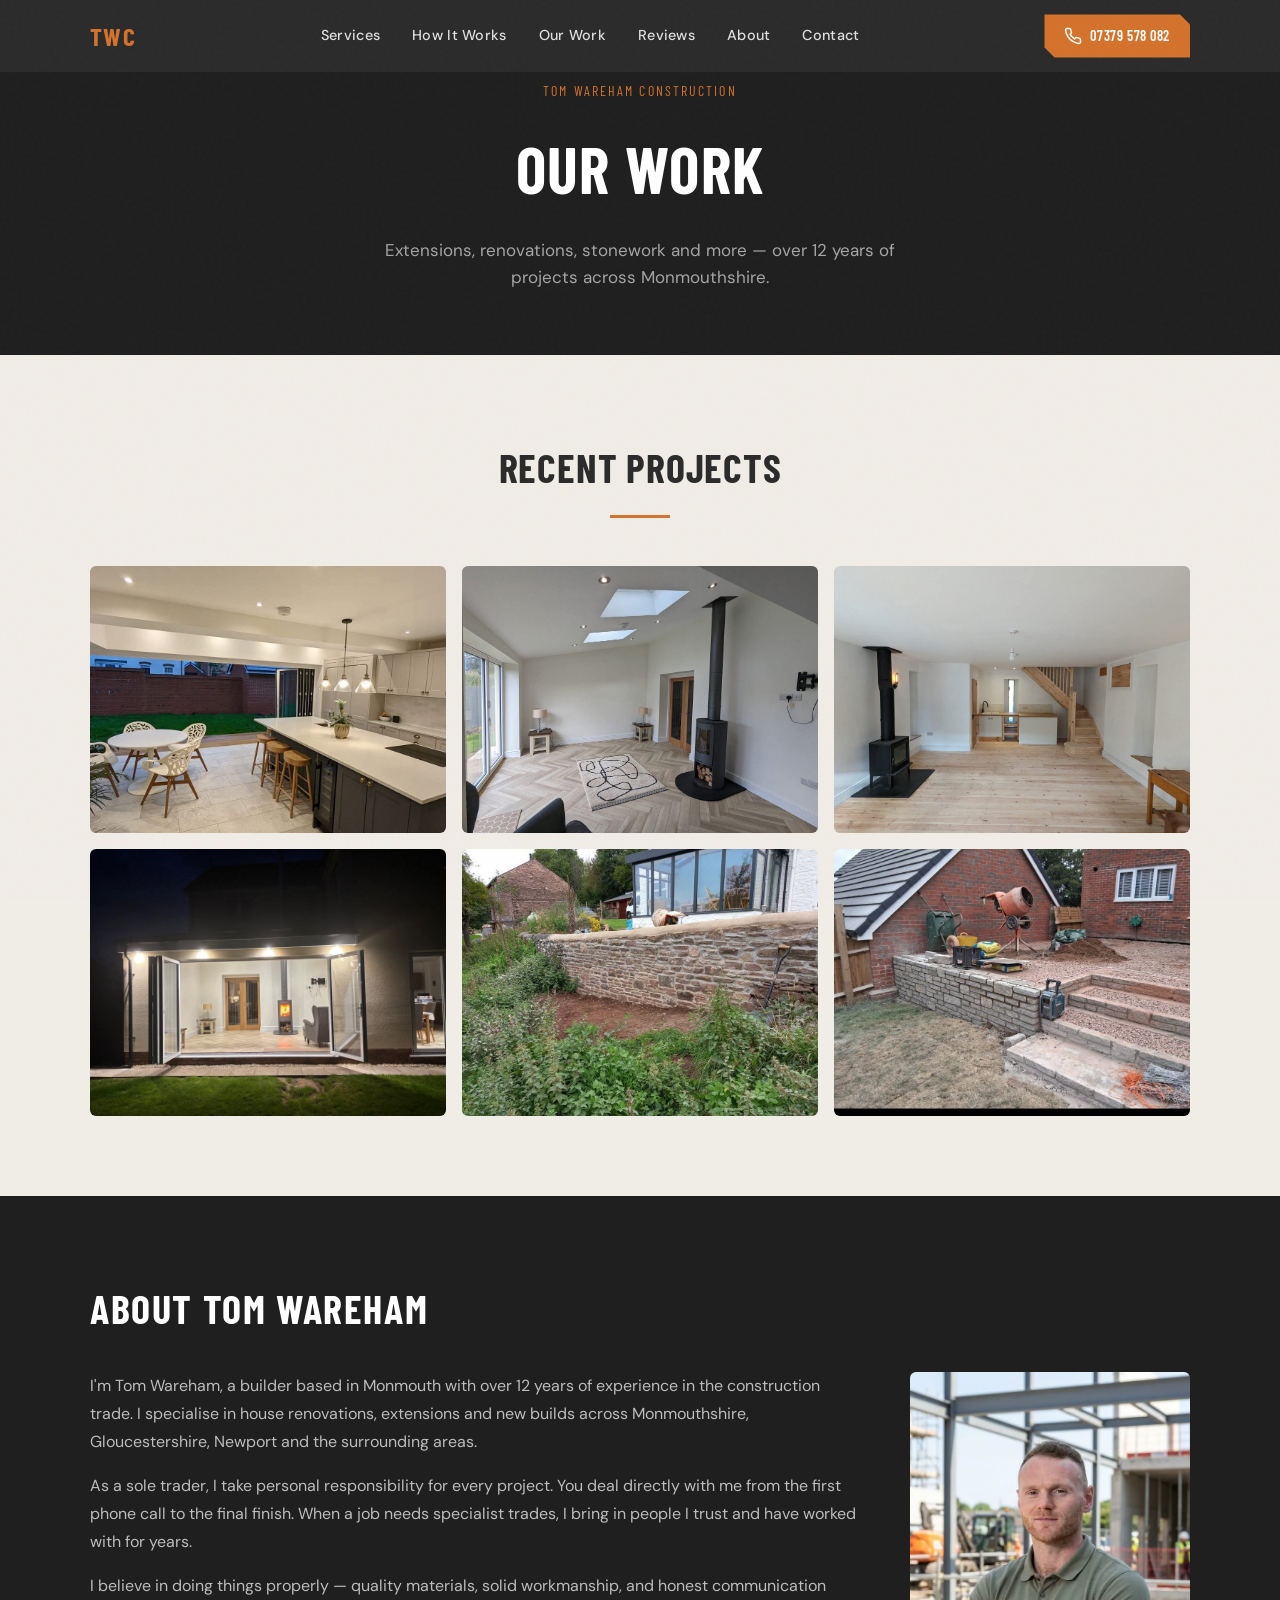
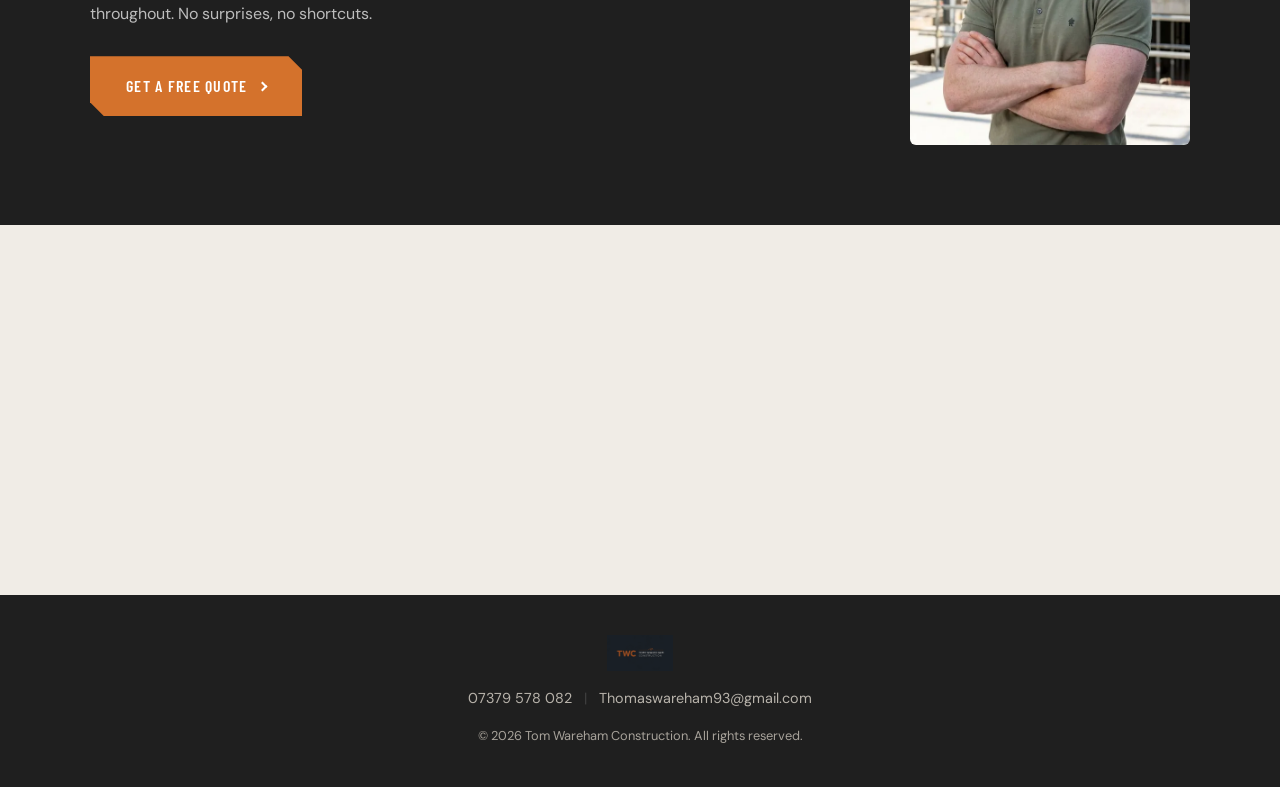
==== commit 87c75e83: "Sync from monorepo: add Google Tag Manager Co-Authored-By: Claude Opus 5.5 <noreply@anthropic.com>" ====
--- a/portfolio.html
+++ b/portfolio.html
@@ -1,6 +1,13 @@
 <!DOCTYPE html>
 <html lang="en-GB">
 <head>
+    <!-- Google Tag Manager -->
+    <script>(function(w,d,s,l,i){w[l]=w[l]||[];w[l].push({'gtm.start':
+    new Date().getTime(),event:'gtm.js'});var f=d.getElementsByTagName(s)[0],
+    j=d.createElement(s),dl=l!='dataLayer'?'&l='+l:'';j.async=true;j.src=
+    'https://www.googletagmanager.com/gtm.js?id='+i+dl;f.parentNode.insertBefore(j,f);
+    })(window,document,'script','dataLayer','GTM-N3DDXM4Z');</script>
+    <!-- End Google Tag Manager -->
     <meta charset="UTF-8">
     <meta name="viewport" content="width=device-width, initial-scale=1.0">
     <meta name="description" content="Portfolio of completed projects by Tom Wareham Construction — house extensions, renovations, stonework, tiling and more in Monmouthshire & Gloucestershire.">
@@ -47,6 +54,10 @@
     <link rel="stylesheet" href="styles.css">
 </head>
 <body>
+    <!-- Google Tag Manager (noscript) -->
+    <noscript><iframe src="https://www.googletagmanager.com/ns.html?id=GTM-N3DDXM4Z"
+    height="0" width="0" style="display:none;visibility:hidden"></iframe></noscript>
+    <!-- End Google Tag Manager (noscript) -->
 
     <a href="#main" class="skip-link">Skip to content</a>
 
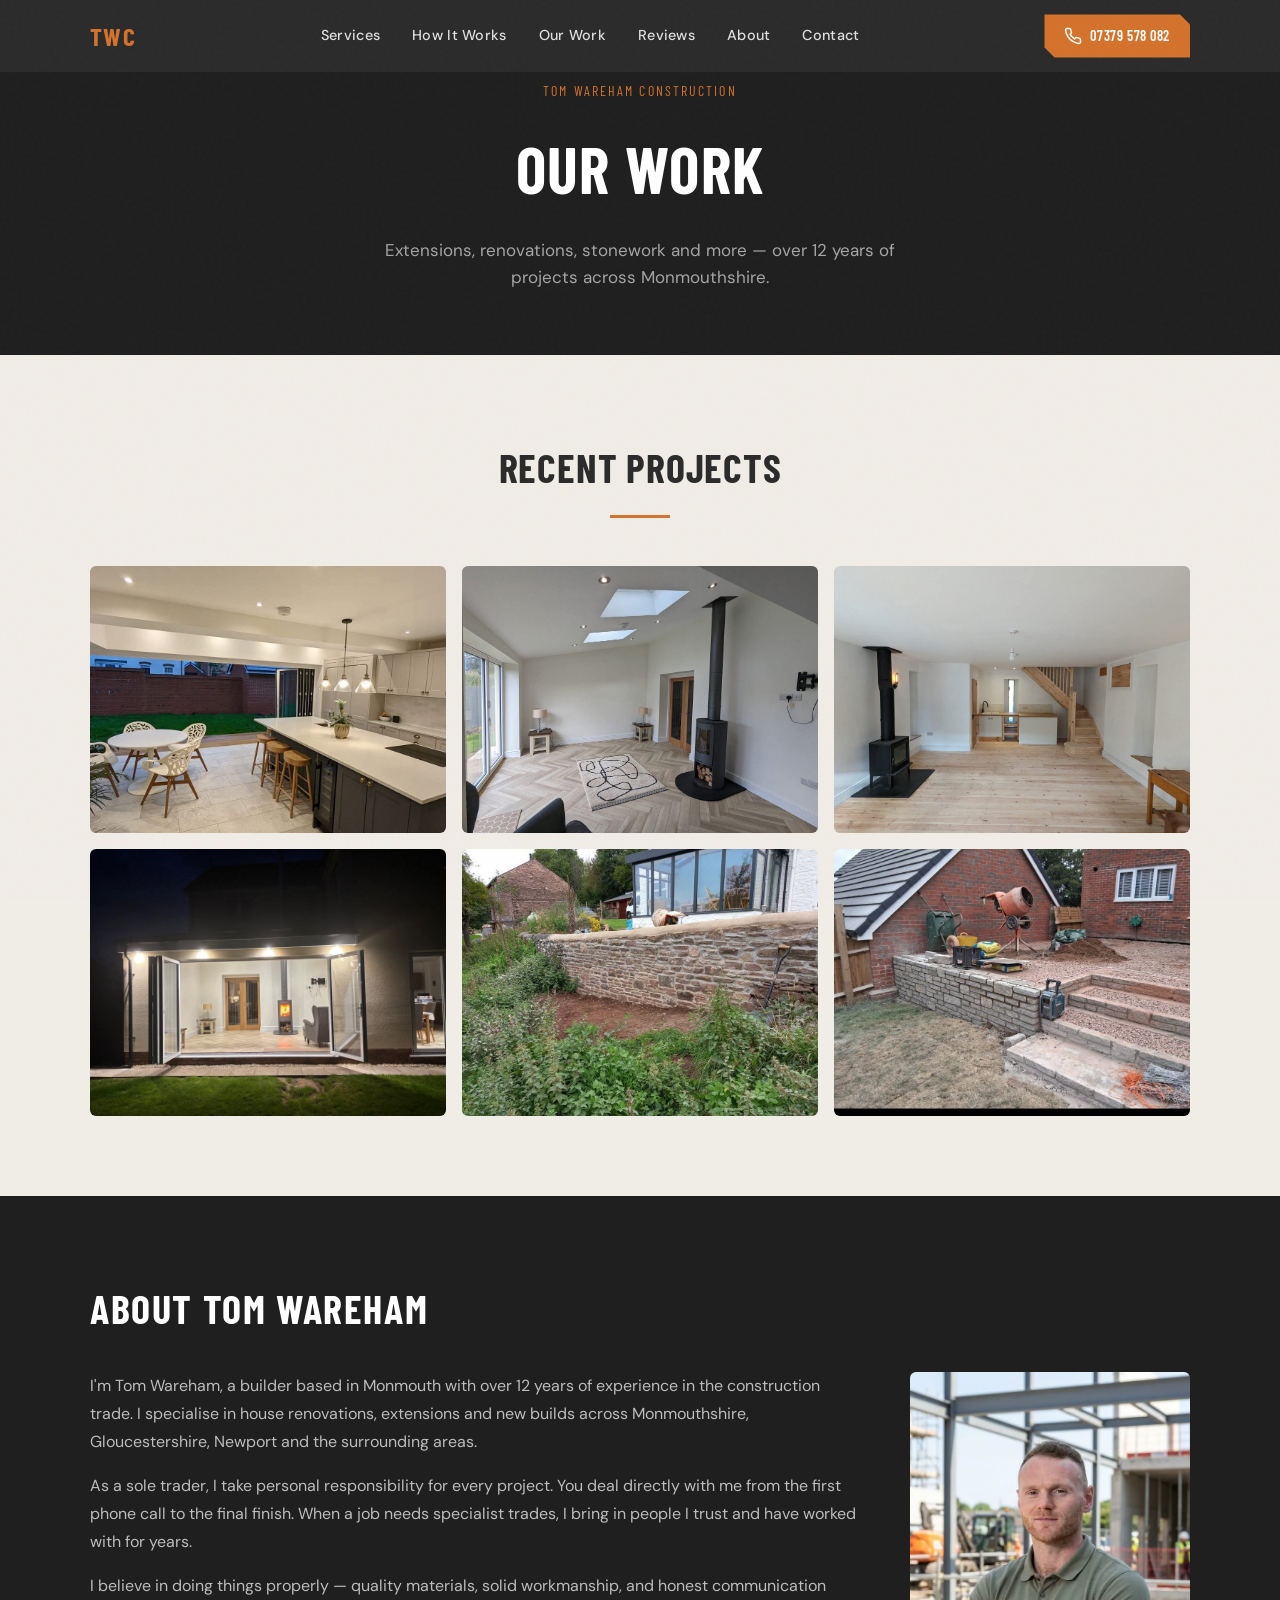
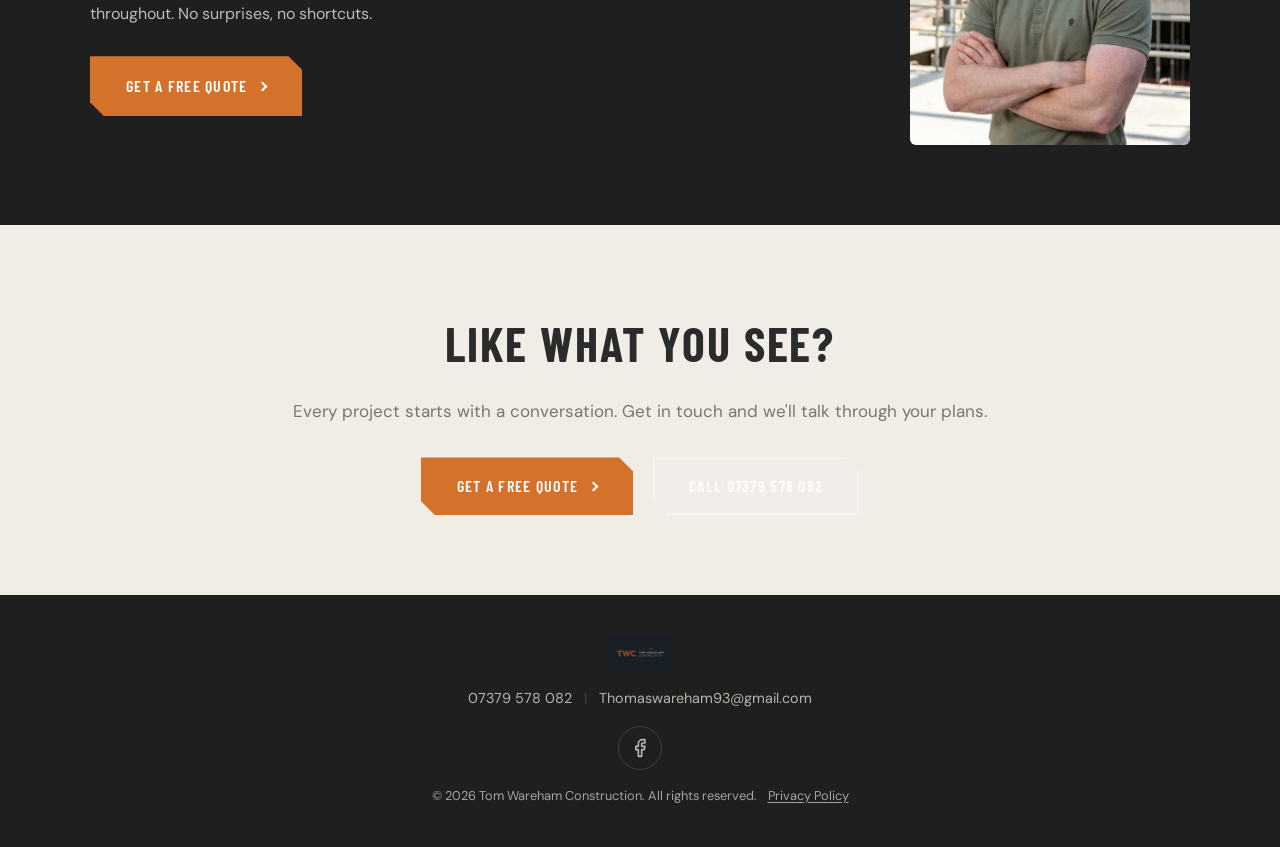
==== commit 7b08f937: "Sync from monorepo: privacy policy, Facebook links, sitemap fix Co-Authored-By: Claude Opus 5.5 <nor" ====
--- a/portfolio.html
+++ b/portfolio.html
@@ -175,7 +175,10 @@
                 <span class="footer-sep">|</span>
                 <a href="mailto:Thomaswareham93@gmail.com">Thomaswareham93@gmail.com</a>
             </div>
-            <p class="footer-copy">&copy; 2026 Tom Wareham Construction. All rights reserved.</p>
+            <a href="https://www.facebook.com/profile.php?id=61595262416024" class="footer-social" target="_blank" rel="noopener" aria-label="Tom Wareham Construction on Facebook (opens in a new tab)">
+                <svg viewBox="0 0 24 24" fill="none" stroke="currentColor" stroke-width="2" stroke-linecap="round" stroke-linejoin="round" aria-hidden="true"><path d="M18 2h-3a5 5 0 0 0-5 5v3H7v4h3v8h4v-8h3l1-4h-4V7a1 1 0 0 1 1-1h3z"/></svg>
+            </a>
+            <p class="footer-copy">&copy; 2026 Tom Wareham Construction. All rights reserved. <a href="privacy.html" class="footer-legal-link">Privacy Policy</a></p>
         </div>
     </footer>
 
--- a/styles.css
+++ b/styles.css
@@ -977,6 +977,165 @@
     color: #a8a39b;
 }
 
+.footer-social {
+    display: inline-flex;
+    align-items: center;
+    justify-content: center;
+    width: 44px;
+    height: 44px;
+    border-radius: 50%;
+    border: 1px solid rgba(255, 255, 255, 0.15);
+    color: var(--text-light);
+    transition: color 0.2s ease, border-color 0.2s ease, background 0.2s ease;
+}
+
+.footer-social:hover,
+.footer-social:focus-visible {
+    color: var(--white);
+    background: var(--orange);
+    border-color: var(--orange);
+}
+
+.footer-social svg {
+    width: 20px;
+    height: 20px;
+}
+
+.footer-legal-link {
+    color: inherit;
+    text-decoration: underline;
+    text-underline-offset: 2px;
+    margin-left: 0.5rem;
+}
+
+.footer-legal-link:hover {
+    color: var(--orange);
+}
+/* ============================================
+   PRIVACY / LEGAL PAGE
+   ============================================ */
+.legal {
+    background: var(--warm-bg);
+    padding: 3.5rem 0 4.5rem;
+}
+
+.legal-inner {
+    max-width: 760px;
+}
+
+.legal-updated {
+    font-size: 0.875rem;
+    color: var(--text-muted);
+    margin-bottom: 2rem;
+}
+
+.legal h2 {
+    font-family: var(--font-heading);
+    font-size: clamp(1.5rem, 4vw, 1.875rem);
+    font-weight: 700;
+    text-transform: uppercase;
+    letter-spacing: 0.02em;
+    color: var(--charcoal);
+    margin: 2.5rem 0 0.875rem;
+    padding-top: 1.5rem;
+    border-top: 2px solid var(--concrete);
+    scroll-margin-top: 90px;
+}
+
+.legal h2:first-of-type {
+    border-top: 0;
+    padding-top: 0;
+    margin-top: 0;
+}
+
+.legal p,
+.legal li {
+    font-size: 1rem;
+    line-height: 1.7;
+    color: var(--text);
+}
+
+.legal p + p,
+.legal p + ul,
+.legal ul + p {
+    margin-top: 0.875rem;
+}
+
+.legal ul {
+    padding-left: 1.25rem;
+}
+
+.legal li + li {
+    margin-top: 0.4rem;
+}
+
+.legal li::marker {
+    color: var(--orange);
+}
+
+.legal a {
+    color: var(--orange);
+    text-decoration: underline;
+    text-underline-offset: 2px;
+    overflow-wrap: anywhere;
+}
+
+.legal-table-wrap {
+    overflow-x: auto;
+    margin: 1.25rem 0;
+    border: 1px solid var(--concrete);
+    border-radius: 6px;
+    background: var(--white);
+}
+
+.legal-table {
+    width: 100%;
+    border-collapse: collapse;
+    font-size: 0.9375rem;
+    min-width: 480px;
+}
+
+.legal-table th,
+.legal-table td {
+    text-align: left;
+    padding: 0.75rem 1rem;
+    border-bottom: 1px solid var(--concrete);
+    vertical-align: top;
+}
+
+.legal-table th {
+    font-family: var(--font-heading);
+    text-transform: uppercase;
+    letter-spacing: 0.05em;
+    font-size: 0.875rem;
+    background: var(--charcoal-dark);
+    color: var(--white);
+}
+
+.legal-table tr:last-child td {
+    border-bottom: 0;
+}
+
+.legal code {
+    font-size: 0.875em;
+    background: var(--orange-light);
+    padding: 0.1em 0.35em;
+    border-radius: 3px;
+}
+
+.form-privacy-note {
+    font-size: 0.8125rem;
+    color: var(--text-muted);
+    margin-top: 0.875rem;
+    text-align: center;
+}
+
+.form-privacy-note a {
+    color: inherit;
+    text-decoration: underline;
+    text-underline-offset: 2px;
+}
+
 /* ============================================
    PORTFOLIO PAGE
    ============================================ */
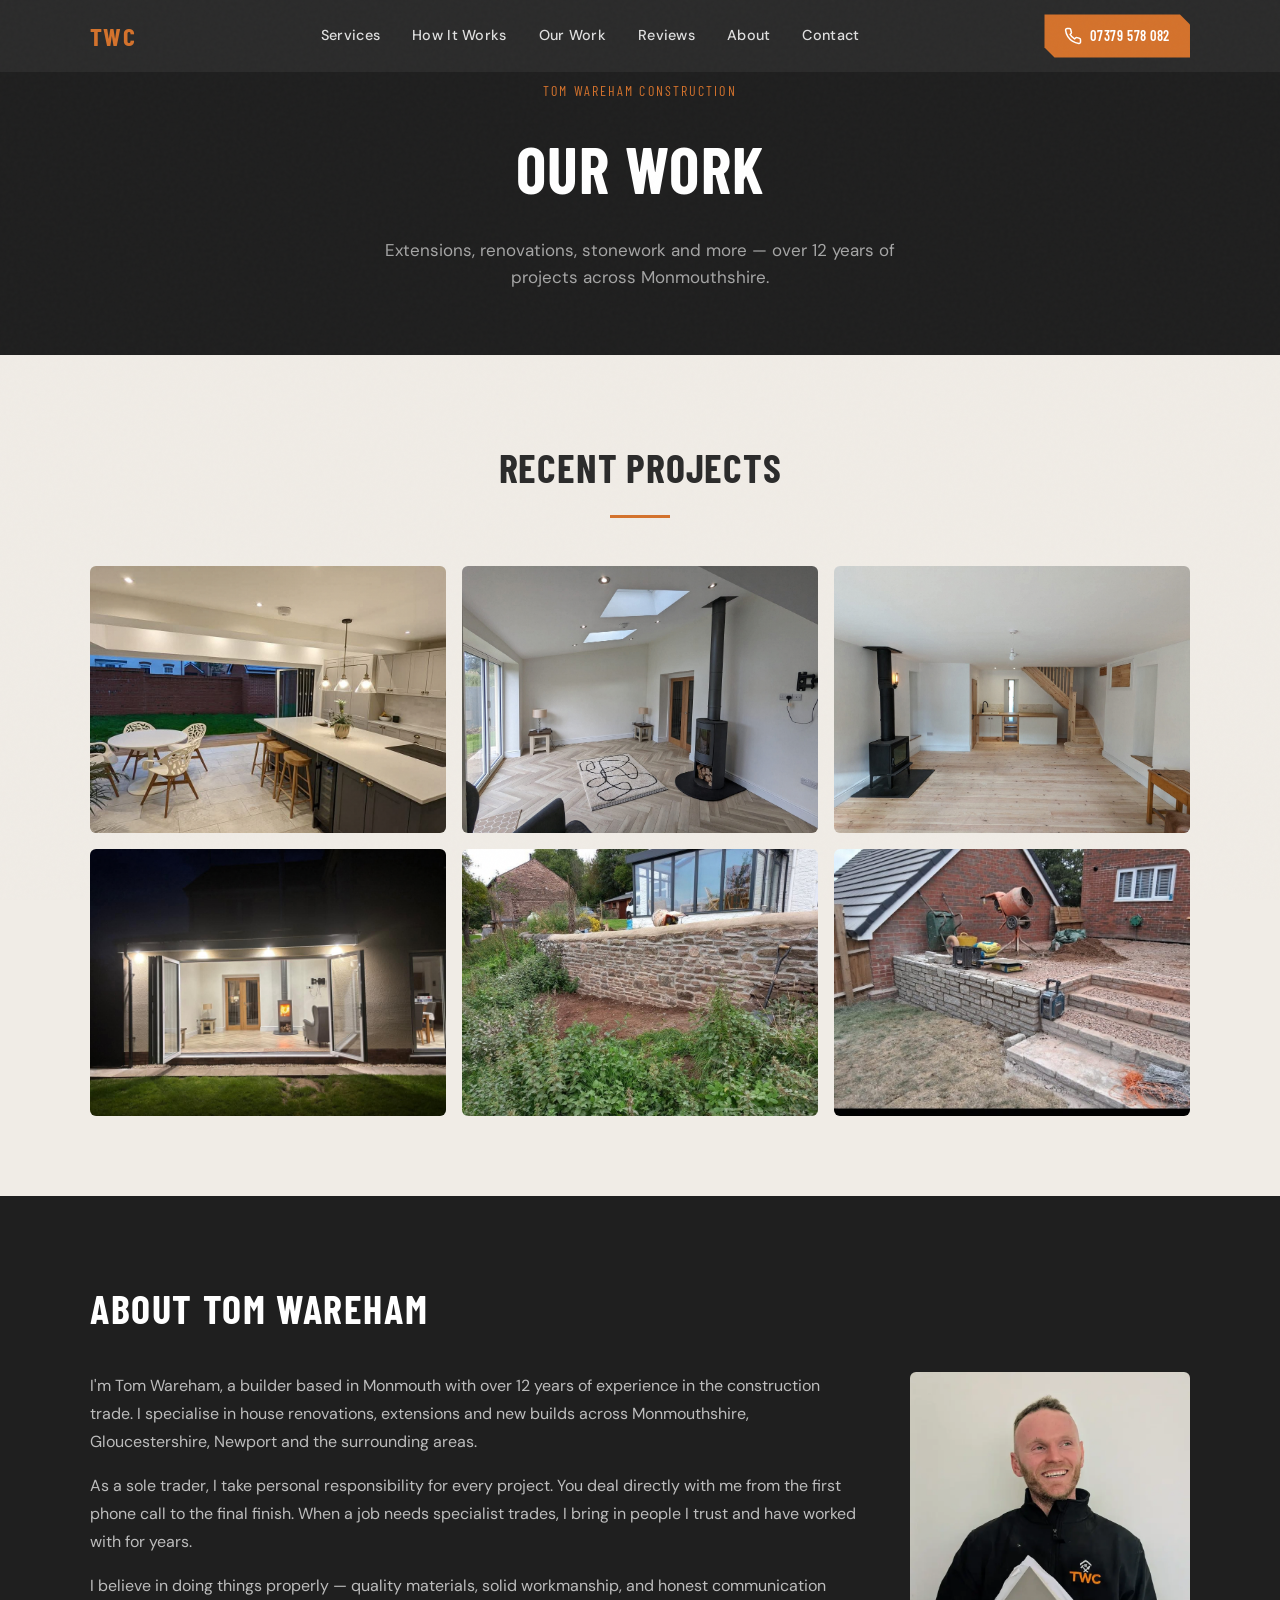
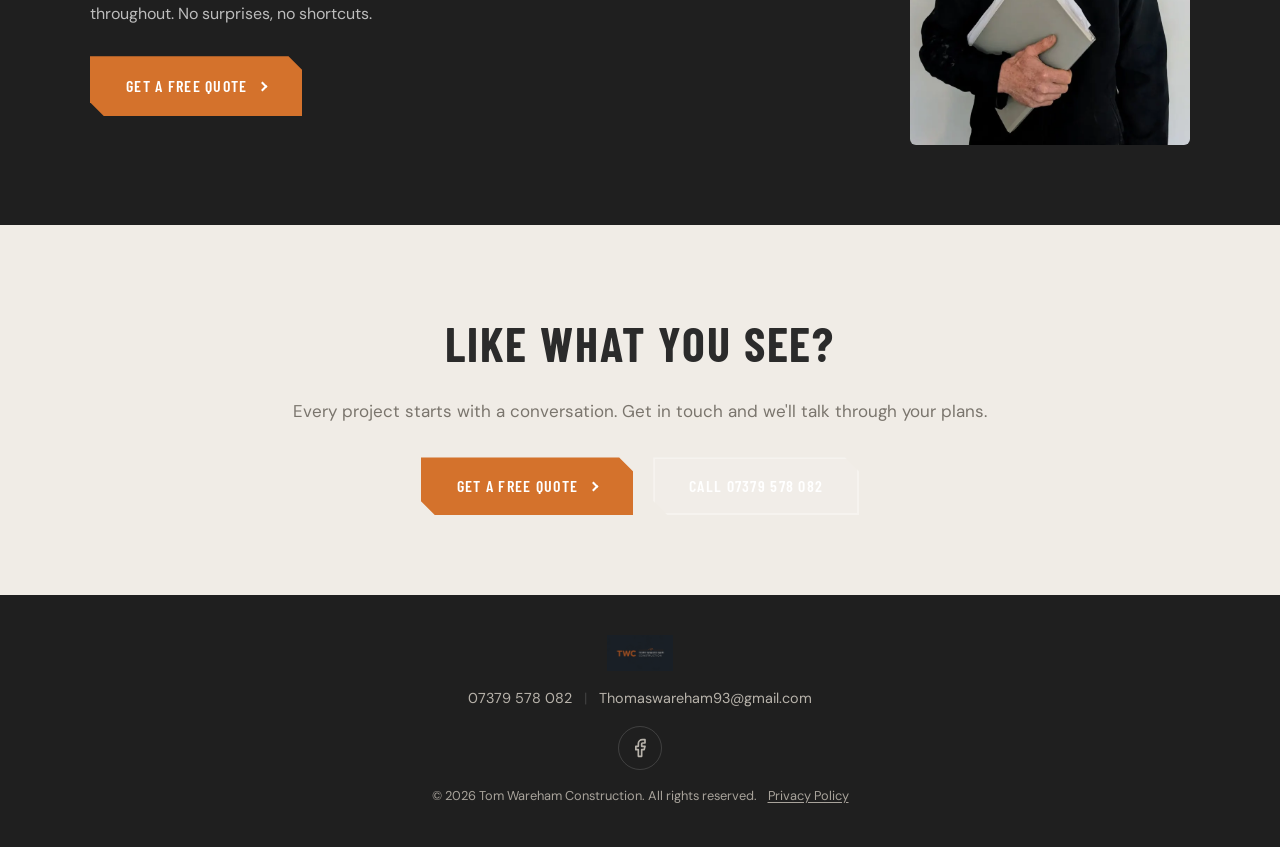
==== commit cf796969: "Sync from monorepo: new portrait of Tom Co-Authored-By: Claude Opus 5.5 <noreply@anthropic.com>" ====
--- a/portfolio.html
+++ b/portfolio.html
@@ -146,7 +146,7 @@
                     </p>
                 </div>
                 <div class="portfolio-about-img reveal-right">
-                    <picture><source srcset="assets/images/portfolio/tom-portrait-clean.webp" type="image/webp"><img src="assets/images/portfolio/tom-portrait-clean.jpg" alt="Tom Wareham, founder of Tom Wareham Construction" loading="lazy" width="640" height="827"></picture>
+                    <picture><source srcset="assets/images/portfolio/tom-approachable.webp" type="image/webp"><img src="assets/images/portfolio/tom-approachable.jpg" alt="Tom Wareham, founder of Tom Wareham Construction, smiling and holding a project folder" loading="lazy" width="800" height="1067"></picture>
                 </div>
             </div>
         </div>
